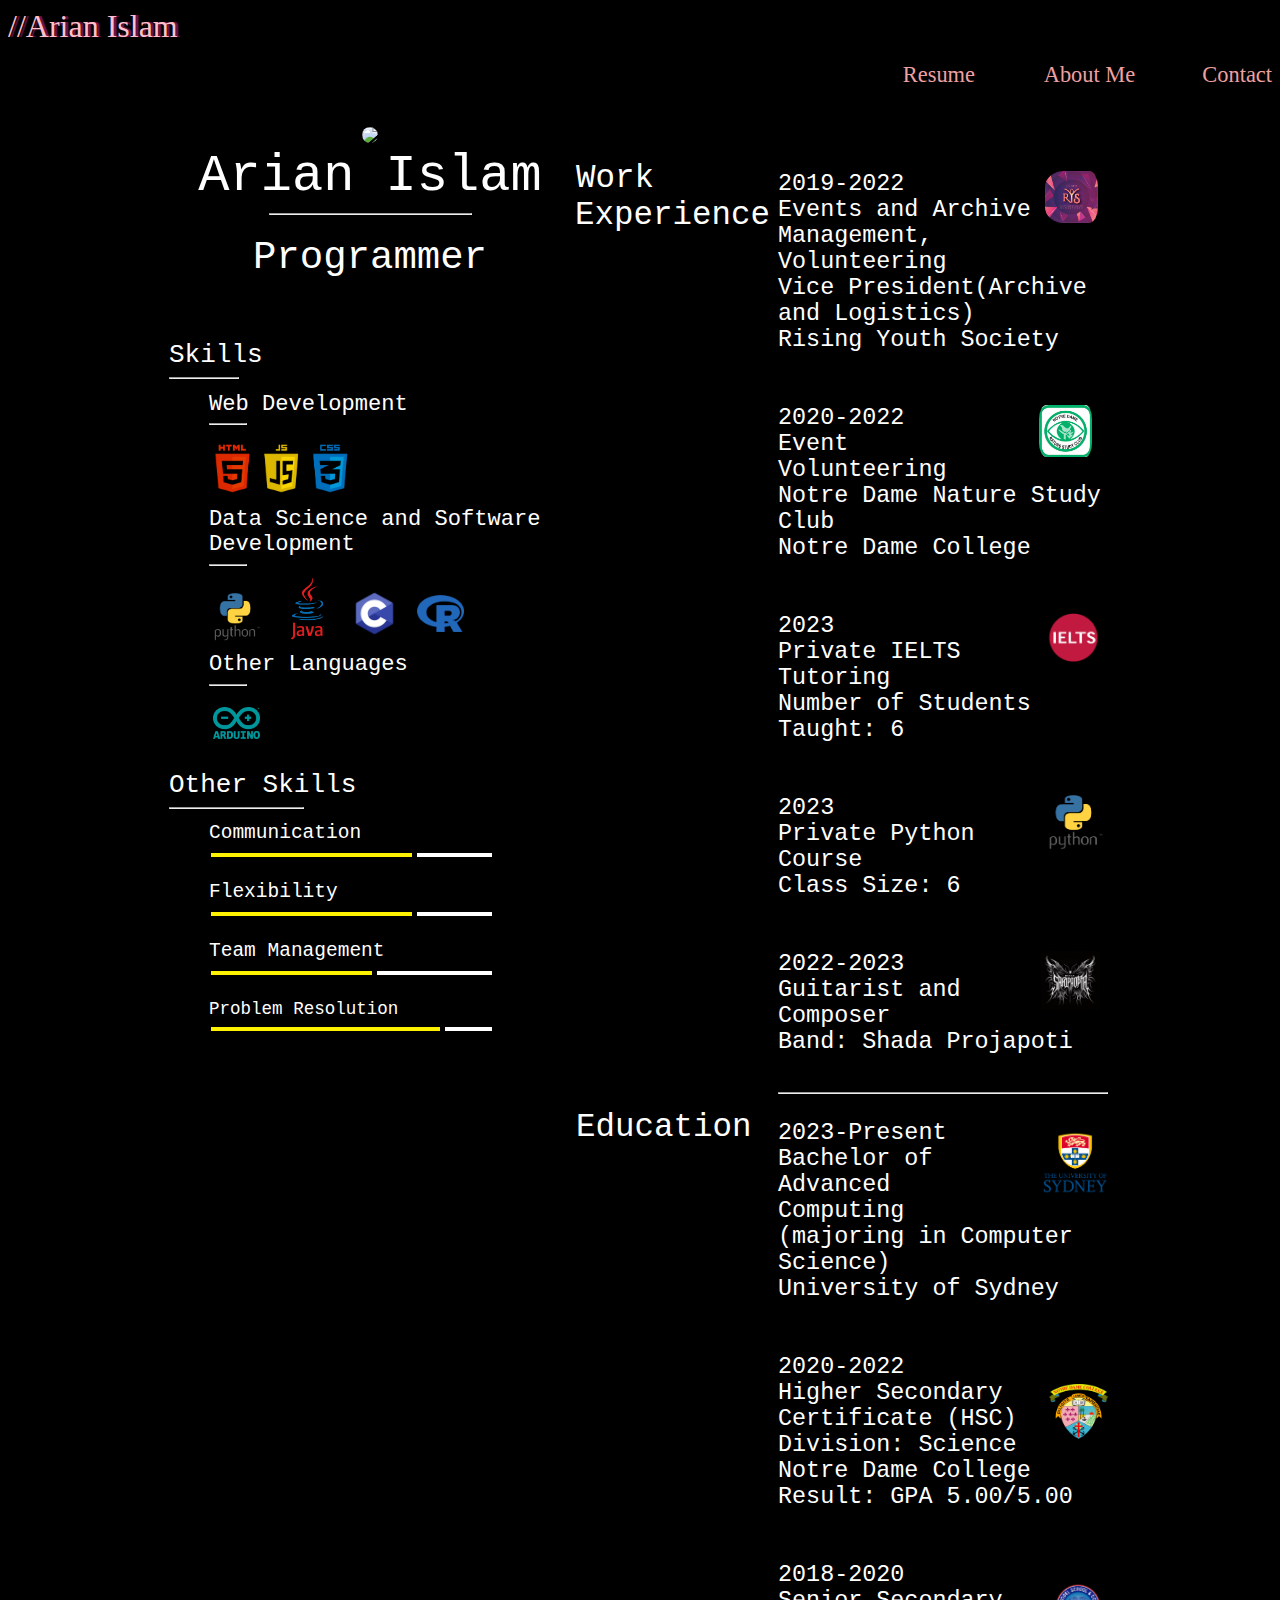
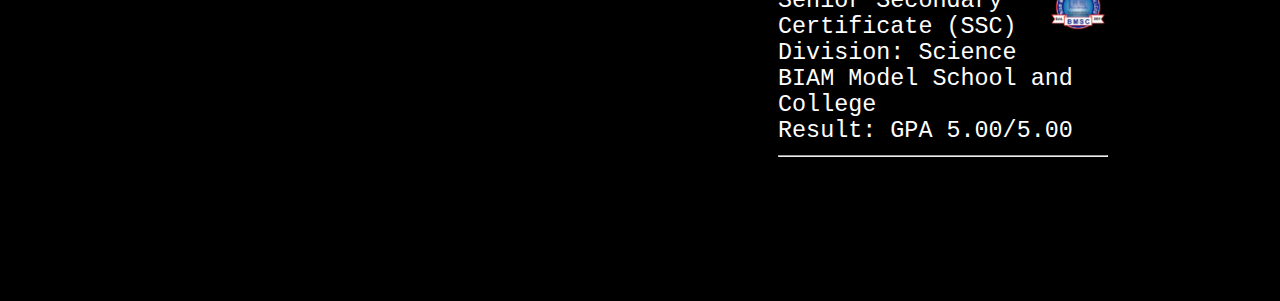
==== page1.html @ a2ce6fef "Add files via upload" ====
<!DOCTYPE html>
<html>
<head>
    <title>Document</title>
    <link rel="stylesheet" href="portfolioStyle.css">
    <meta name="viewport" content="width=device-width, initial-scale=1.0">
</head>
<body>
    <div>
        <a href="portfolio.html" id="h">
            //Arian Islam
        </a>
    </div>
    <br>
    <br>
    <br>
    <nav>
        <div align="right">
            <a href="page1.html" id="navcont">
                Resume
            </a>
            <div  id="navcont">About Me</div>
            <div  id="navcont">Contact</div>
        </div>
    </nav>
    <br>
    <br>
    <table id="tablePC" width="75%" height="100%" align="center">
        <tr>
            <td align="center" id ="tabletop" style="color: white; font-family: monospace; float: inline-start;" width="100%">
                <img src="profer.png" width="70%" id="profer" style="border-radius: 90%;">
                <br>
                <div style="font-size: 400%;">Arian Islam</div>
                <hr width="50%">
                <br>
                <div style="font-size: 300%;">Programmer</div>
                <br>
                <br>
                <br>
                <br>
                <div style="font-size: 200%;" align="left">Skills</div>
                <hr width="17%" align="left">
                <ul align="left">
                    <div style="color: white; font-size: 170%;">Web Development</div>
                    <hr width="10%" align="left">
                    <img src="web.png" width="40%" style="padding: 2%; padding-left: 0;">
                    
                    <div style="color: white; font-size: 170%;">Data Science and Software Development</div>
                    <hr width="10%" align="left">
                    <img src="pyth.png" width="15%" style="display: inline; padding-bottom: 2%;">
                    <img src="jav.png" width="20%" style="display: inline; padding-bottom: 1%;">
                    <img src="pngegg.png" width="13%" style="padding-bottom: 3%;">
                    <img src="R.png" width="13%" style="padding-bottom: 4.6%; padding-left: 3%;">
                    
                    <div style="color: white; font-size: 170%;">Other Languages</div>
                    <hr width="10%" align="left">
                    <img src="arduino.png" width="13%" style="padding: 4%; padding-left: 1%;">
                </ul>
                <div style="font-size: 200%;" align="left">Other Skills</div>
                <hr width="33%" align="left">
                <ul align="left">
                    <li style="color: white; font-size: 150%; font-family: monospace;">Communication
                        <br>
                        <img src="bar1.png">
                    </li>
                    <br>
                    <br>
                    <li style="color: white; font-size: 150%; font-family: monospace;"> Flexibility
                        <br>
                        <img src="bar1.png">
                    </li>
                    <br>
                    <br>
                    <li style="color: white; font-size: 150%; font-family: monospace;">Team Management
                        <br>
                        <img src="bar2.png">
                    </li>
                    <br>
                    <br>
                    <li style="color: white; font-size: 135%; font-family: monospace;">Problem Resolution
                        <br>
                        <img src="bar3.png">
                    </li>
                </ul>
            </td>
            <td width="60%" id="tableR">
                <table width="100%"style="padding-top: 5%;">
                    <tr>
                        <td>
                            <tr>
                                <td style="color: white; font-size: 250%; padding-bottom: 20%; font-family: monospace; display: inline;">
                                    Work Experience
                                </td>
                                <td id="resumeTable" style="padding-top: 2%;">
                                    <img src="rys.jpg" width="16%" style="float: inline-end; padding-right: 10px; border-radius: 30%;">2019-2022<br>Events and Archive Management, Volunteering<br>Vice President(Archive and Logistics)<br>Rising Youth Society<br>
                                    <br>
                                    <br>
                                    <img src="ndnsc.jpg" width="16%" style="float: inline-end; padding-left: 15px; padding-right: 16px; border-radius: 27%;">2020-2022<br>Event Volunteering<br>Notre Dame Nature Study Club<br>Notre Dame College<br>
                                    <br>
                                    <br>
                                    <img src="ielts.png" width="18%" style="float: inline-end; padding-right: 5px;">2023<br>Private IELTS Tutoring<br>Number of Students Taught: 6<br>
                                    <br>
                                    <br>
                                    <img src="pyth.png" width="19%" style="float: inline-end; padding-left: 15px; padding-right: 2px;">2023<br>Private Python Course<br>Class Size: 6<br>
                                    <br>
                                    <br>
                                    <img src="shad.webp" width="18%" style="float: inline-end; padding-left: 10px; padding-right: 8px;">2022-2023<br>Guitarist and Composer<br>Band: Shada Projapoti<br>
                                    <br>
                                    <hr>
                                </td>
                            </tr>
                            <tr>
                                <td style="color: white; font-size: 250%; padding-bottom: 20%;font-family: monospace; display: inline;">
                                    Education
                                </td>
                                <td id="resumeTable" style="padding-top: 2%;">
                                    <img src="university-of-sydney-logo-Web.png" width="20%" style="float: inline-end; padding-left: 15px;padding-top: 10px;">2023-Present<br>Bachelor of Advanced Computing<br>(majoring in Computer Science)<br>University of Sydney<br>
                                    <br>
                                    <br>
                                    <img src="ndc.png" width="18%" style="float: inline-end; padding-left: 10px; padding-top: 30px;">2020-2022<br>Higher Secondary Certificate (HSC)<br>Division: Science<br>Notre Dame College<br>Result: GPA 5.00/5.00<br>
                                    <br>
                                    <br>
                                    <img src="biam.png" width="18%" style="float: inline-end; padding-left: 15px;padding-top: 15px;">2018-2020<br>Senior Secondary Certificate (SSC)<br>Division: Science<br>BIAM Model School and College<br>Result: GPA 5.00/5.00
                                    <br>
                                    <hr>
                                </td>
                            </tr>
                        </td>
                    </tr>
                </table>
            </td>
        </tr>
    </table>
    <table id="tableMobile" width="100%" style="padding-top: 5%;">
        <tr>
            <td>
                <tr>
                    <td id="resumeTable" style="padding-top: 2%;">
                        <div style="color: white; font-size: 250%; padding-bottom: 20%; font-family: monospace; display: inline;">Work Experience</div>
                        <br>
                        <hr width="60%" align="left">
                        <br>
                        <div style="text-align: right; font-size: 70%;"> 
                            <img src="rys.jpg" width="16%" style="float: inline-start; padding-left: 10px; border-radius: 30%;">2019-2022<br>Events and Archive Management, Volunteering<br>Vice President(Archive and Logistics)<br>Rising Youth Society<br>
                            <br>
                            <br>
                            <img src="ndnsc.jpg" width="16%" style="float: inline-start; padding-right: 15px; padding-right: 16px; border-radius: 27%;">2020-2022<br>Event Volunteering<br>Notre Dame Nature Study Club<br>Notre Dame College<br>
                            <br>
                            <br>
                            <img src="ielts.png" width="18%" style="float: inline-start; padding-left: 5px;">2023<br>Private IELTS Tutoring<br>Number of Students Taught: 6<br>
                            <br>
                            <br>
                            <img src="pyth.png" width="19%" style="float: inline-start; padding-right: 15px; padding-left: 2px;">2023<br>Private Python Course<br>Class Size: 6<br>
                            <br>
                            <br>
                            <img src="shad.webp" width="18%" style="float: inline-start; padding-right: 10px; padding-left: 8px;">2022-2023<br>Guitarist and Composer<br>Band: Shada Projapoti<br>
                            <br>
                            <hr>
                        </div>
                    </td>
                </tr>
                <tr>
                    <td id="resumeTable" style="padding-top: 2%;">
                        <div style="color: white; font-size: 250%; padding-bottom: 20%; font-family: monospace; display: inline;">Education</div>
                        <br>
                        <hr width="60%" align="left">
                        <br>
                        <div style="text-align: right; font-size: 65%;">
                            <img src="university-of-sydney-logo-Web.png" width="20%" style="float: inline-start; padding-right: 15px;padding-top: 10px;">2023-Present<br>Bachelor of Advanced Computing<br>(majoring in Computer Science)<br>University of Sydney<br>
                            <br>
                            <br>
                            <img src="ndc.png" width="18%" style="float: inline-start; padding-right: 10px; padding-top: 30px;">2020-2022<br>Higher Secondary Certificate (HSC)<br>Division: Science<br>Notre Dame College<br>Result: GPA 5.00/5.00<br>
                            <br>
                            <br>
                            <img src="biam.png" width="18%" style="float: inline-start; padding-right: 15px;padding-top: 15px;">2018-2020<br>Senior Secondary Certificate (SSC)<br>Division: Science<br>BIAM Model School and College<br>Result: GPA 5.00/5.00
                            <br>
                            <hr>
                        </div>
                    </td>
                </tr>
            </td>
        </tr>
    </table>
</body>
</html>
---- portfolioStyle.css ----
body{
    background-color: black;
}

#h{
    text-decoration: none;
    float: left;
    color: pink;
    text-shadow: 3px 0px 1px rgb(113, 19, 74);
    font-family: consolas;
    font-size: xx-large;
}

#h:hover{
    color: rgb(249, 233, 53);
    cursor: pointer;
}

#navhome:hover{
    color: rgb(249, 233, 53);
    cursor: pointer;
}

#bel{
    padding-top: 400px;
    color: pink;
    text-shadow: 6px 0px 3px rgb(163, 27, 106);
    font-size: 57px;
    font-family: monospace; 
}

b{
    color: rgb(249, 233, 53);
    text-shadow: 4px 0px 0px rgb(174, 139, 0);
}

#homeimg{
    float: right; 
}

li{
    font-family: 'Courier New', Courier, monospace;
    padding-right: 75px;
    display: inline;
    color: rgb(239, 160, 160);
}

#navcont{
    font-family: consolas;
    font-size: 140%;
    text-decoration: none;
    display: inline;
    color: rgb(239, 160, 160);
    padding-left: 5%;
}

#navhome{
    font-family: monospace;
    text-decoration: none;
    display: inline-block;
    color: rgb(239, 160, 160);
}
#navcont:hover{
    color: rgb(249, 233, 53);
    text-shadow: 1px 0px 10px rgb(251, 207, 31);
    cursor: pointer;
}
ul{
    animation: mySlide;
    animation-duration: 3s;
}

li:hover{
    color: rgb(249, 233, 53);
    text-shadow: 1px 0px 10px rgb(251, 207, 31);
    cursor: pointer;
}
p{
    animation: mySlide;
    animation-duration: 2s;
}
@keyframes mySlide{
    from{opacity: 0%;}
    to{opacity: 100%;}
}


#soc1:hover{
    padding-left: 5px;
    border-left: 2px dashed rgb(232, 192, 91);

    animation: mySlide;
    animation-duration: 0.7s;
}


#resumeTable{
    color: white;
    text-align: left;
    font-size: 180%;
    font-family: monospace;
    animation: mySlide;
    animation-duration: 2s;

}

#soc2{
    display: none;
}

#profer{
    margin-bottom: 0;
}

@media all and (min-width: 500px){
    #tableMobile{
        display: none;
    }
    #altimg{
        display: none;
    }
}

@media all and (max-width: 500px){
    #tableR{
        display: none;
    }
    #tableMobile{
        display: block;
    }
    #profer{
        width: 40%;
    }
    #homeimg{
        display: none;
    }
    #bel{
        padding-top: 0;
        font-size: 230%;
        text-align: center;
        text-shadow: 3px 0px 3px rgb(163, 27, 106);
    }
    b{
        text-shadow: 3px 0px 0px rgb(163, 27, 106);
    }
    #soc1{
        display: none;
    }
    #soc2{
        padding: 7%;
        display: inline;
    }
}
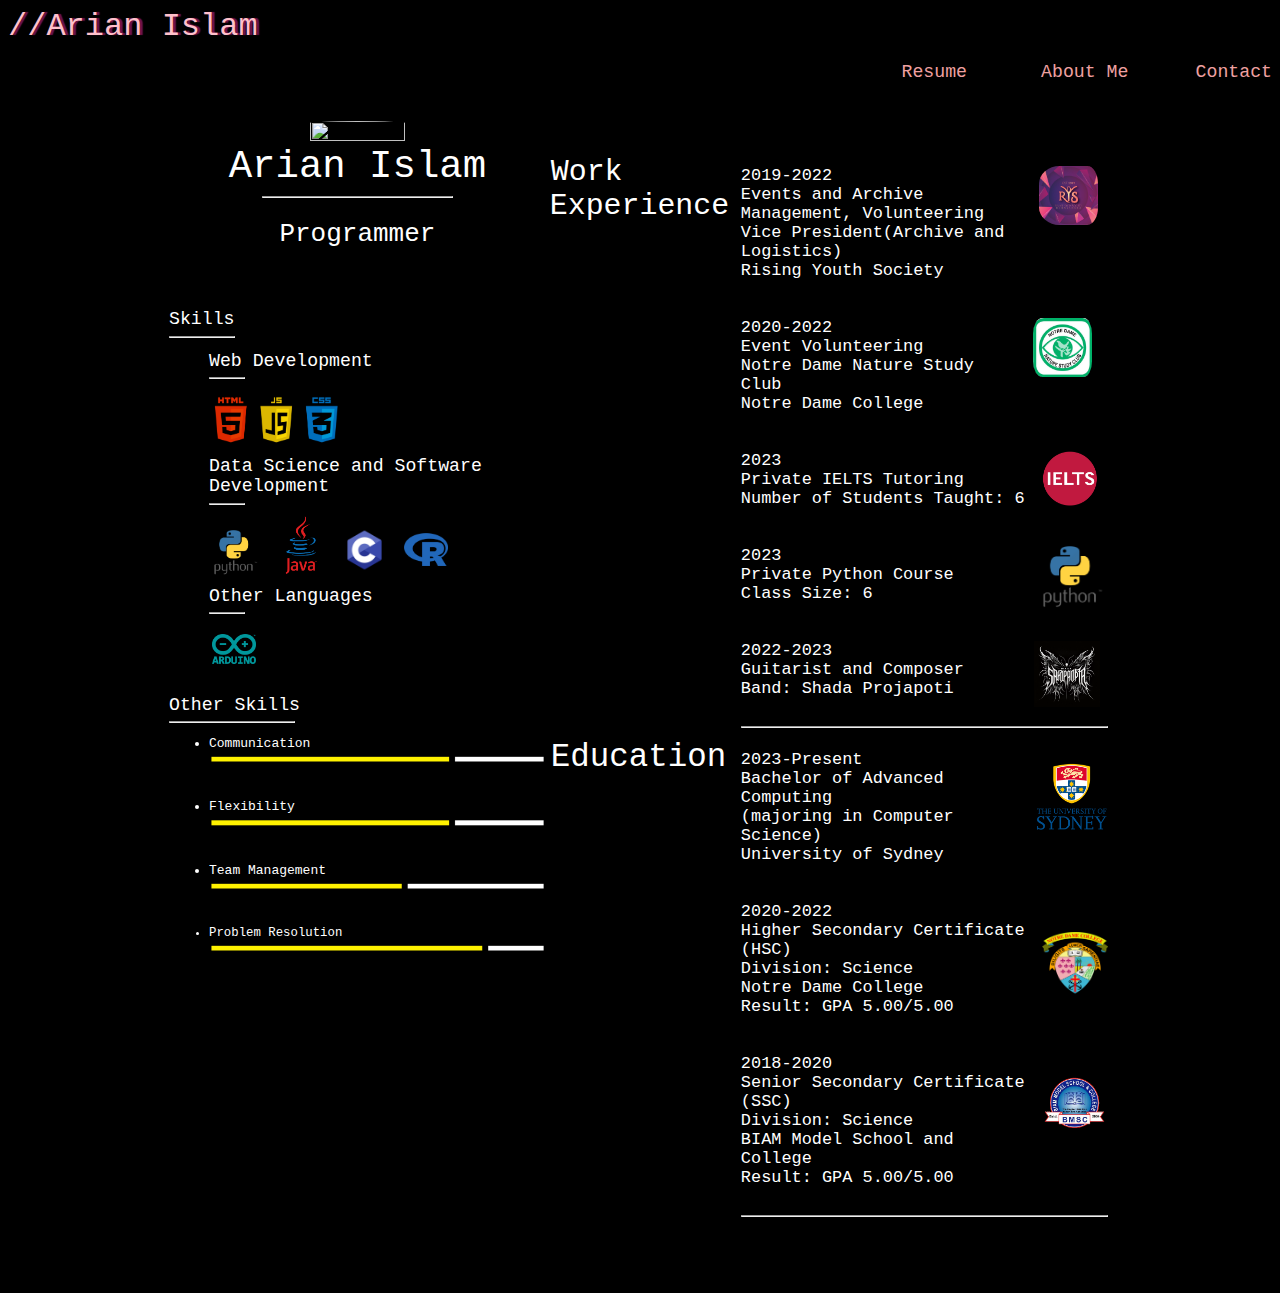
==== commit 57d84ab7: "updated for 13 inch" ====
--- a/page1.html
+++ b/page1.html
@@ -25,61 +25,61 @@
     </nav>
     <br>
     <br>
-    <table id="tablePC" width="75%" height="100%" align="center">
+    <table id="tablePC" width="75%" align="center">
         <tr>
             <td align="center" id ="tabletop" style="color: white; font-family: monospace; float: inline-start;" width="100%">
-                <img src="profer.png" width="70%" id="profer" style="border-radius: 90%;">
+                <img src="profer.png" id="profer" style="border-radius: 90%;">
                 <br>
-                <div style="font-size: 400%;">Arian Islam</div>
+                <div style="font-size: 300%;">Arian Islam</div>
                 <hr width="50%">
                 <br>
-                <div style="font-size: 300%;">Programmer</div>
+                <div style="font-size: 200%;">Programmer</div>
                 <br>
                 <br>
                 <br>
                 <br>
-                <div style="font-size: 200%;" align="left">Skills</div>
+                <div align="left" class = "tableContent1">Skills</div>
                 <hr width="17%" align="left">
                 <ul align="left">
-                    <div style="color: white; font-size: 170%;">Web Development</div>
+                    <div style="color: white;" class = "tableContent1">Web Development</div>
                     <hr width="10%" align="left">
                     <img src="web.png" width="40%" style="padding: 2%; padding-left: 0;">
                     
-                    <div style="color: white; font-size: 170%;">Data Science and Software Development</div>
+                    <div style="color: white; " class = "tableContent1">Data Science and Software Development</div>
                     <hr width="10%" align="left">
                     <img src="pyth.png" width="15%" style="display: inline; padding-bottom: 2%;">
                     <img src="jav.png" width="20%" style="display: inline; padding-bottom: 1%;">
                     <img src="pngegg.png" width="13%" style="padding-bottom: 3%;">
                     <img src="R.png" width="13%" style="padding-bottom: 4.6%; padding-left: 3%;">
                     
-                    <div style="color: white; font-size: 170%;">Other Languages</div>
+                    <div style="color: white; " class = "tableContent1">Other Languages</div>
                     <hr width="10%" align="left">
                     <img src="arduino.png" width="13%" style="padding: 4%; padding-left: 1%;">
                 </ul>
-                <div style="font-size: 200%;" align="left">Other Skills</div>
+                <div align="left" class = "tableContent1">Other Skills</div>
                 <hr width="33%" align="left">
                 <ul align="left">
-                    <li style="color: white; font-size: 150%; font-family: monospace;">Communication
+                    <li style="color: white; font-size: 100%; font-family: monospace;" >Communication
                         <br>
-                        <img src="bar1.png">
+                        <img src="bar1.png" class = "bars">
                     </li>
                     <br>
                     <br>
-                    <li style="color: white; font-size: 150%; font-family: monospace;"> Flexibility
+                    <li style="color: white; font-size: 100%; font-family: monospace;"> Flexibility
                         <br>
-                        <img src="bar1.png">
+                        <img src="bar1.png" class = "bars">
                     </li>
                     <br>
                     <br>
-                    <li style="color: white; font-size: 150%; font-family: monospace;">Team Management
+                    <li style="color: white; font-size: 100%; font-family: monospace;">Team Management
                         <br>
-                        <img src="bar2.png">
+                        <img src="bar2.png" class = "bars">
                     </li>
                     <br>
                     <br>
-                    <li style="color: white; font-size: 135%; font-family: monospace;">Problem Resolution
+                    <li style="color: white; font-size: 95%; font-family: monospace;" >Problem Resolution
                         <br>
-                        <img src="bar3.png">
+                        <img src="bar3.png" class = "bars">
                     </li>
                 </ul>
             </td>
@@ -88,7 +88,7 @@
                     <tr>
                         <td>
                             <tr>
-                                <td style="color: white; font-size: 250%; padding-bottom: 20%; font-family: monospace; display: inline;">
+                                <td style="color: white; font-size: 230%; padding-bottom: 20%; font-family: monospace; display: inline;">
                                     Work Experience
                                 </td>
                                 <td id="resumeTable" style="padding-top: 2%;">
@@ -120,7 +120,7 @@
                                     <img src="ndc.png" width="18%" style="float: inline-end; padding-left: 10px; padding-top: 30px;">2020-2022<br>Higher Secondary Certificate (HSC)<br>Division: Science<br>Notre Dame College<br>Result: GPA 5.00/5.00<br>
                                     <br>
                                     <br>
-                                    <img src="biam.png" width="18%" style="float: inline-end; padding-left: 15px;padding-top: 15px;">2018-2020<br>Senior Secondary Certificate (SSC)<br>Division: Science<br>BIAM Model School and College<br>Result: GPA 5.00/5.00
+                                    <img src="biam.png" width="18%" style="float: inline-end; padding-left: 15px;padding-top: 15px;">2018-2020<br>Senior Secondary Certificate (SSC)<br>Division: Science<br>BIAM Model School and College<br>Result: GPA 5.00/5.00<br>
                                     <br>
                                     <hr>
                                 </td>
@@ -153,7 +153,9 @@
                             <img src="pyth.png" width="19%" style="float: inline-start; padding-right: 15px; padding-left: 2px;">2023<br>Private Python Course<br>Class Size: 6<br>
                             <br>
                             <br>
-                            <img src="shad.webp" width="18%" style="float: inline-start; padding-right: 10px; padding-left: 8px;">2022-2023<br>Guitarist and Composer<br>Band: Shada Projapoti<br>
+                            <br>
+                            <img src="shad.webp" width="18%" style="float: inline-start; padding-right: 10px; padding-left: 8px; margin-top: 0;">2022-2023<br>Guitarist and Composer<br>Band: Shada Projapoti<br>
+                            <br>
                             <br>
                             <hr>
                         </div>
@@ -166,13 +168,15 @@
                         <hr width="60%" align="left">
                         <br>
                         <div style="text-align: right; font-size: 65%;">
-                            <img src="university-of-sydney-logo-Web.png" width="20%" style="float: inline-start; padding-right: 15px;padding-top: 10px;">2023-Present<br>Bachelor of Advanced Computing<br>(majoring in Computer Science)<br>University of Sydney<br>
+                            <img src="university-of-sydney-logo-Web.png" width="20%" style="float: inline-start;">2023-Present<br>Bachelor of Advanced Computing<br>(majoring in Computer Science)<br>University of Sydney<br>
                             <br>
                             <br>
-                            <img src="ndc.png" width="18%" style="float: inline-start; padding-right: 10px; padding-top: 30px;">2020-2022<br>Higher Secondary Certificate (HSC)<br>Division: Science<br>Notre Dame College<br>Result: GPA 5.00/5.00<br>
                             <br>
                             <br>
-                            <img src="biam.png" width="18%" style="float: inline-start; padding-right: 15px;padding-top: 15px;">2018-2020<br>Senior Secondary Certificate (SSC)<br>Division: Science<br>BIAM Model School and College<br>Result: GPA 5.00/5.00
+                            <img src="ndc.png" width="18%" style="float: inline-start;">2020-2022<br>Higher Secondary Certificate (HSC)<br>Division: Science<br>Notre Dame College<br>Result: GPA 5.00/5.00<br>
+                            <br>
+                            <br>
+                            <img src="biam.png" width="18%" style="float: inline-start;">2018-2020<br>Senior Secondary Certificate (SSC)<br>Division: Science<br>BIAM Model School and College<br>Result: GPA 5.00/5.00<br>
                             <br>
                             <hr>
                         </div>
--- a/portfolioStyle.css
+++ b/portfolioStyle.css
@@ -7,7 +7,7 @@
     float: left;
     color: pink;
     text-shadow: 3px 0px 1px rgb(113, 19, 74);
-    font-family: consolas;
+    font-family: monospace, -apple-system;
     font-size: xx-large;
 }
 
@@ -22,11 +22,11 @@
 }
 
 #bel{
-    padding-top: 400px;
+    padding-top: 20%;
     color: pink;
     text-shadow: 6px 0px 3px rgb(163, 27, 106);
-    font-size: 57px;
-    font-family: monospace; 
+    font-size: 250%;
+    font-family: monospace, -apple-system; 
 }
 
 b{
@@ -35,18 +35,13 @@
 }
 
 #homeimg{
-    float: right; 
-}
-
-li{
-    font-family: 'Courier New', Courier, monospace;
-    padding-right: 75px;
-    display: inline;
-    color: rgb(239, 160, 160);
+    height: 38%;
+    width: 38%;
+    float: right;
 }
 
 #navcont{
-    font-family: consolas;
+    font-family: monospace;
     font-size: 140%;
     text-decoration: none;
     display: inline;
@@ -97,11 +92,15 @@
 #resumeTable{
     color: white;
     text-align: left;
-    font-size: 180%;
+    font-size: 130%;
     font-family: monospace;
     animation: mySlide;
     animation-duration: 2s;
 
+}
+
+.bars{
+    width: 100%;
 }
 
 #soc2{
@@ -109,6 +108,8 @@
 }
 
 #profer{
+    height: 50%;
+    width: 50%;
     margin-bottom: 0;
 }
 
@@ -119,6 +120,10 @@
     #altimg{
         display: none;
     }
+}
+
+.tableContent1{
+    font-size: 140%;
 }
 
 @media all and (max-width: 500px){
@@ -136,7 +141,7 @@
     }
     #bel{
         padding-top: 0;
-        font-size: 230%;
+        font-size: 180%;
         text-align: center;
         text-shadow: 3px 0px 3px rgb(163, 27, 106);
     }
@@ -150,4 +155,4 @@
         padding: 7%;
         display: inline;
     }
-}+}
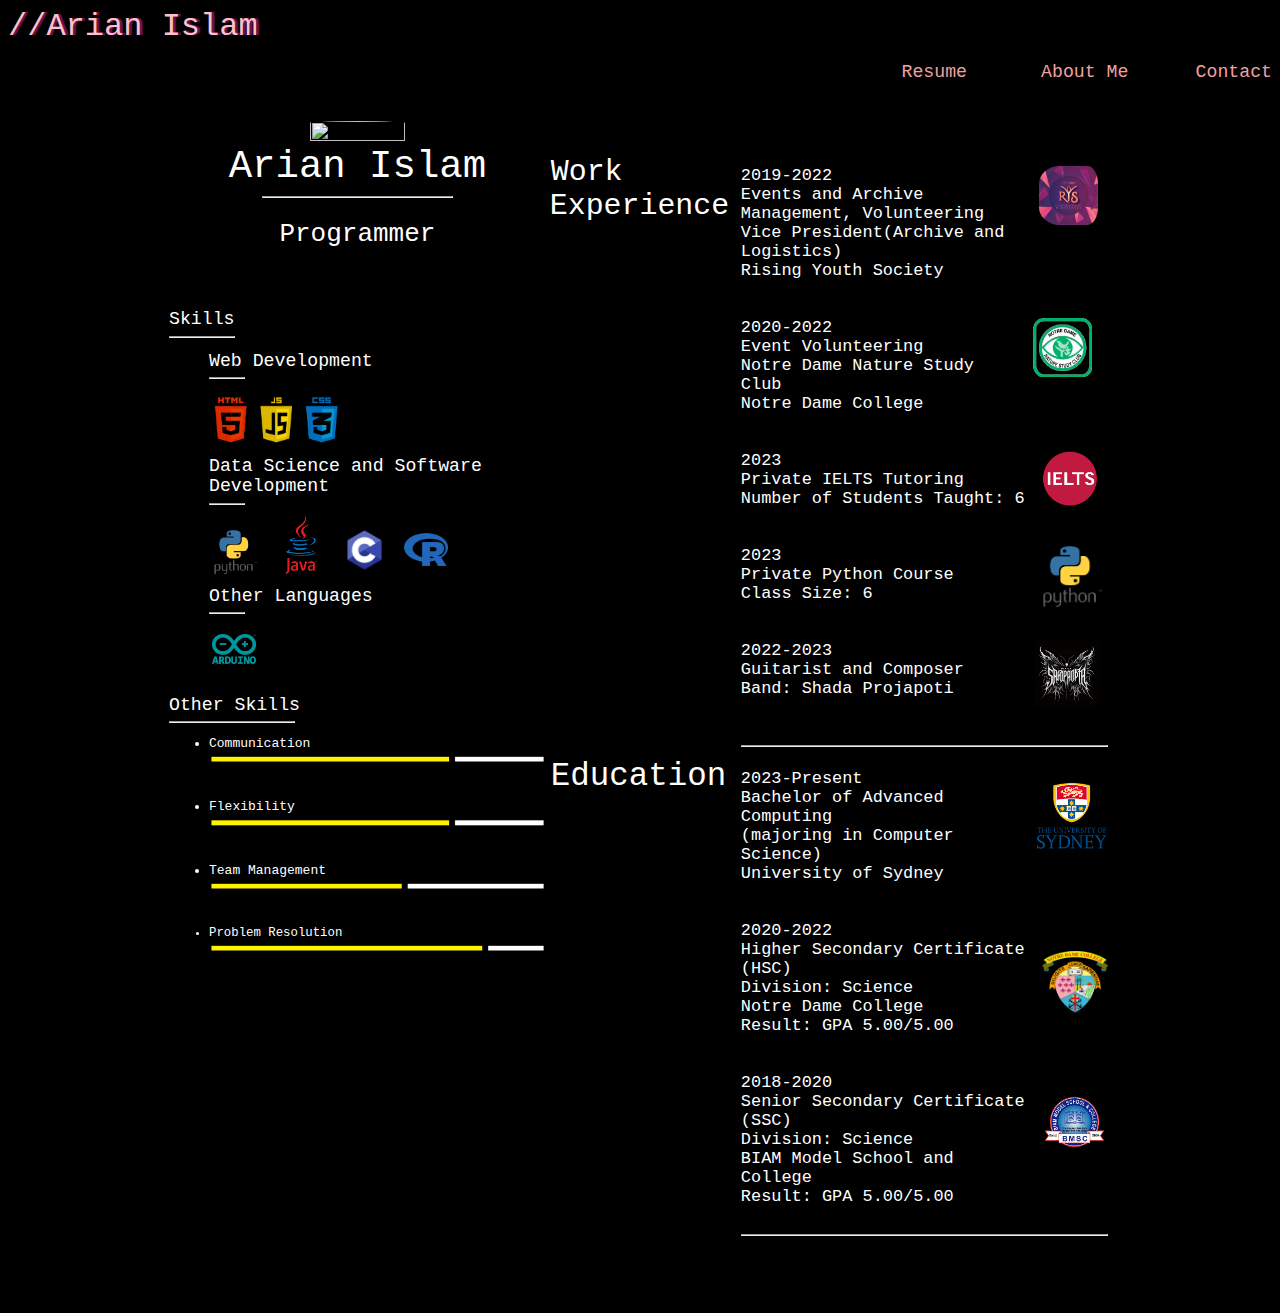
==== commit 8040befd: "scale" ====
--- a/page1.html
+++ b/page1.html
@@ -95,7 +95,7 @@
                                     <img src="rys.jpg" width="16%" style="float: inline-end; padding-right: 10px; border-radius: 30%;">2019-2022<br>Events and Archive Management, Volunteering<br>Vice President(Archive and Logistics)<br>Rising Youth Society<br>
                                     <br>
                                     <br>
-                                    <img src="ndnsc.jpg" width="16%" style="float: inline-end; padding-left: 15px; padding-right: 16px; border-radius: 27%;">2020-2022<br>Event Volunteering<br>Notre Dame Nature Study Club<br>Notre Dame College<br>
+                                    <img src="ndnsc.png" width="16%" style="float: inline-end; padding-left: 15px; padding-right: 16px;">2020-2022<br>Event Volunteering<br>Notre Dame Nature Study Club<br>Notre Dame College<br>
                                     <br>
                                     <br>
                                     <img src="ielts.png" width="18%" style="float: inline-end; padding-right: 5px;">2023<br>Private IELTS Tutoring<br>Number of Students Taught: 6<br>
@@ -105,6 +105,7 @@
                                     <br>
                                     <br>
                                     <img src="shad.webp" width="18%" style="float: inline-end; padding-left: 10px; padding-right: 8px;">2022-2023<br>Guitarist and Composer<br>Band: Shada Projapoti<br>
+                                    <br>
                                     <br>
                                     <hr>
                                 </td>
@@ -140,21 +141,28 @@
                         <br>
                         <hr width="60%" align="left">
                         <br>
-                        <div style="text-align: right; font-size: 70%;"> 
+                        <div style="text-align: right; font-size: 90%;"> 
                             <img src="rys.jpg" width="16%" style="float: inline-start; padding-left: 10px; border-radius: 30%;">2019-2022<br>Events and Archive Management, Volunteering<br>Vice President(Archive and Logistics)<br>Rising Youth Society<br>
                             <br>
                             <br>
-                            <img src="ndnsc.jpg" width="16%" style="float: inline-start; padding-right: 15px; padding-right: 16px; border-radius: 27%;">2020-2022<br>Event Volunteering<br>Notre Dame Nature Study Club<br>Notre Dame College<br>
-                            <br>
-                            <br>
-                            <img src="ielts.png" width="18%" style="float: inline-start; padding-left: 5px;">2023<br>Private IELTS Tutoring<br>Number of Students Taught: 6<br>
+                            <br>
+                            <br>
+                            <img src="ndnsc.png" width="16%" style="float: inline-start; padding-right: 15px; padding-right: 16px;">2020-2022<br>Event Volunteering<br>Notre Dame Nature Study Club<br>Notre Dame College<br>
+                            <br>
+                            <br>
+                            <br>
+                            <br>
+                            <img src="ielts.png" width="18%" style="float: inline-start;">2023<br>Private IELTS Tutoring<br>Number of Students Taught: 6<br>
+                            <br>
+                            <br>
                             <br>
                             <br>
                             <img src="pyth.png" width="19%" style="float: inline-start; padding-right: 15px; padding-left: 2px;">2023<br>Private Python Course<br>Class Size: 6<br>
                             <br>
                             <br>
                             <br>
-                            <img src="shad.webp" width="18%" style="float: inline-start; padding-right: 10px; padding-left: 8px; margin-top: 0;">2022-2023<br>Guitarist and Composer<br>Band: Shada Projapoti<br>
+                            <br>
+                            <img src="shad.webp" width="18%" style="float: inline-start; padding-right: 10px; padding-left: 5px; margin-top: 0;">2022-2023<br>Guitarist and Composer<br>Band: Shada Projapoti<br>
                             <br>
                             <br>
                             <hr>
@@ -167,13 +175,17 @@
                         <br>
                         <hr width="60%" align="left">
                         <br>
-                        <div style="text-align: right; font-size: 65%;">
+                        <div style="text-align: right; font-size: 85%;">
                             <img src="university-of-sydney-logo-Web.png" width="20%" style="float: inline-start;">2023-Present<br>Bachelor of Advanced Computing<br>(majoring in Computer Science)<br>University of Sydney<br>
                             <br>
                             <br>
                             <br>
                             <br>
+                            <br>
+                            <br>
                             <img src="ndc.png" width="18%" style="float: inline-start;">2020-2022<br>Higher Secondary Certificate (HSC)<br>Division: Science<br>Notre Dame College<br>Result: GPA 5.00/5.00<br>
+                            <br>
+                            <br>
                             <br>
                             <br>
                             <img src="biam.png" width="18%" style="float: inline-start;">2018-2020<br>Senior Secondary Certificate (SSC)<br>Division: Science<br>BIAM Model School and College<br>Result: GPA 5.00/5.00<br>
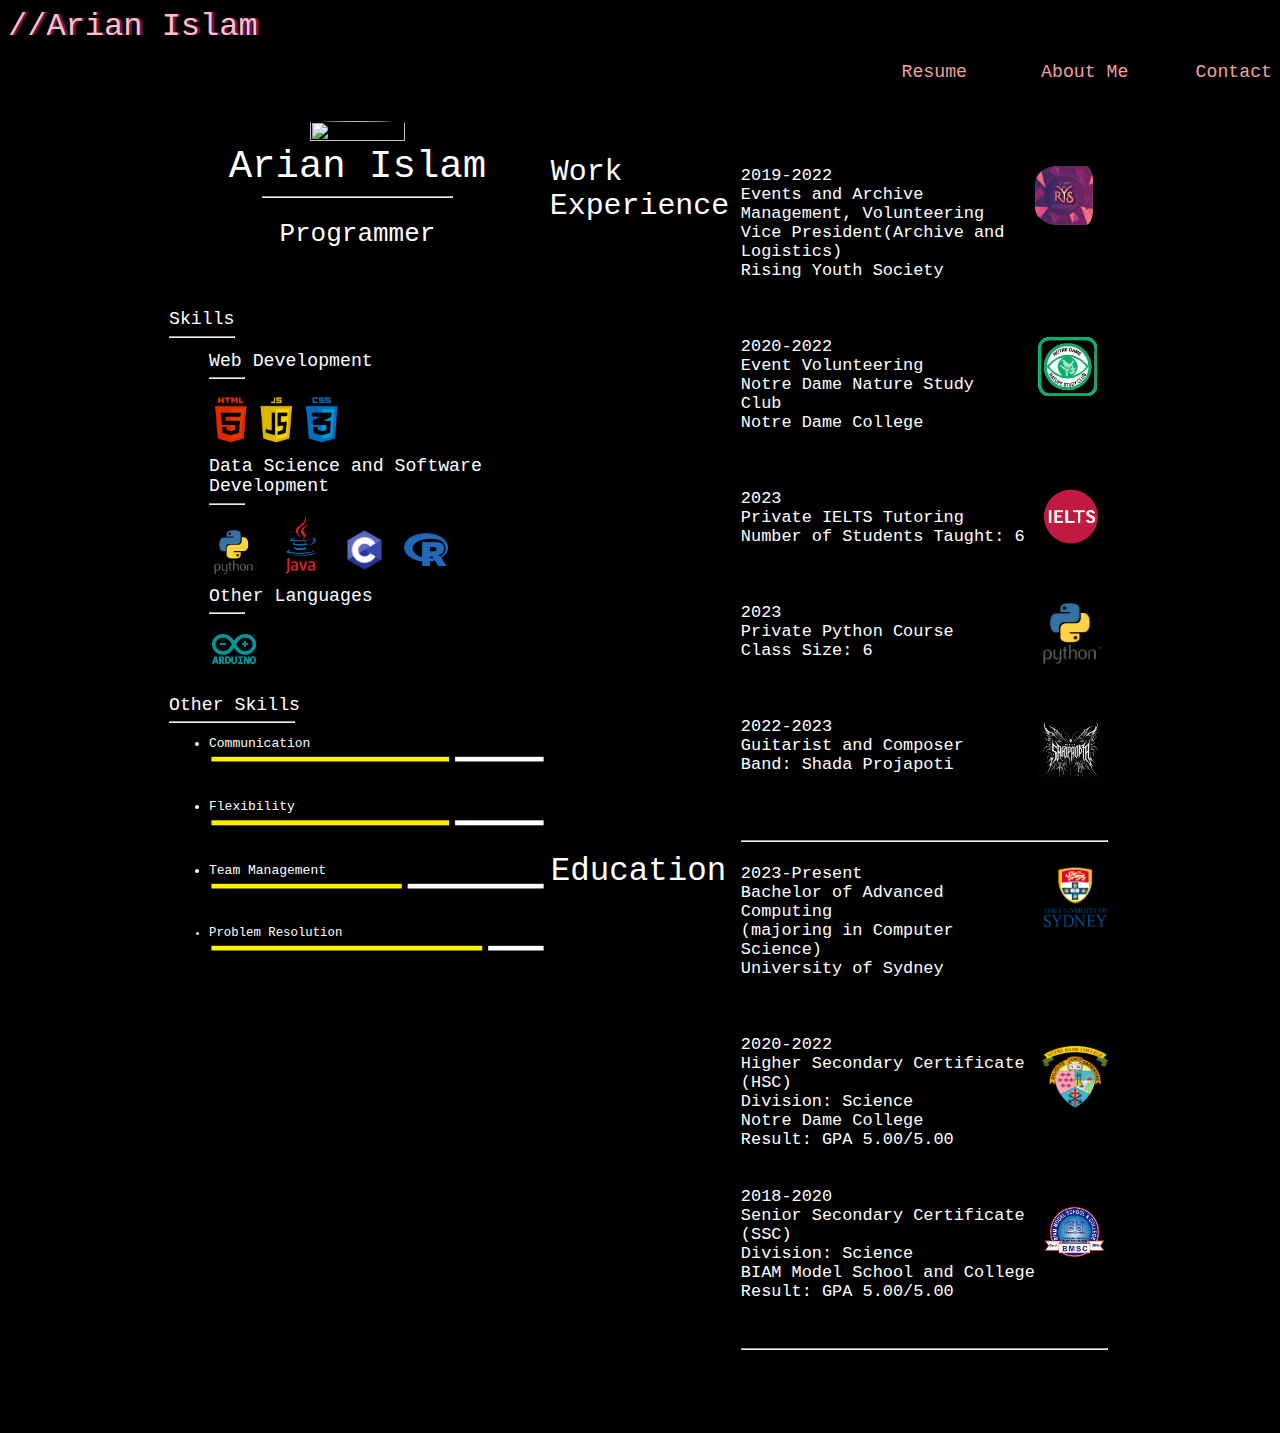
==== commit 61dc1cea: "updated page1" ====
--- a/page1.html
+++ b/page1.html
@@ -92,19 +92,24 @@
                                     Work Experience
                                 </td>
                                 <td id="resumeTable" style="padding-top: 2%;">
-                                    <img src="rys.jpg" width="16%" style="float: inline-end; padding-right: 10px; border-radius: 30%;">2019-2022<br>Events and Archive Management, Volunteering<br>Vice President(Archive and Logistics)<br>Rising Youth Society<br>
-                                    <br>
-                                    <br>
-                                    <img src="ndnsc.png" width="16%" style="float: inline-end; padding-left: 15px; padding-right: 16px;">2020-2022<br>Event Volunteering<br>Notre Dame Nature Study Club<br>Notre Dame College<br>
-                                    <br>
-                                    <br>
-                                    <img src="ielts.png" width="18%" style="float: inline-end; padding-right: 5px;">2023<br>Private IELTS Tutoring<br>Number of Students Taught: 6<br>
+                                    <img src="rys.jpg" width="16%" style="float: inline-end; padding-right: 4%; border-radius: 30%;">2019-2022<br>Events and Archive Management, Volunteering<br>Vice President(Archive and Logistics)<br>Rising Youth Society<br>
+                                    <br>
+                                    <br>
+                                    <br>
+                                    <img src="ndnsc.png" width="16%" style="float: inline-end; padding-left: 5%; padding-right: 3%;">2020-2022<br>Event Volunteering<br>Notre Dame Nature Study Club<br>Notre Dame College<br>
+                                    <br>
+                                    <br>
+                                    <br>
+                                    <img src="ielts.png" width="18%" style="float: inline-end; padding-right: 1%;">2023<br>Private IELTS Tutoring<br>Number of Students Taught: 6<br>
+                                    <br>
                                     <br>
                                     <br>
                                     <img src="pyth.png" width="19%" style="float: inline-end; padding-left: 15px; padding-right: 2px;">2023<br>Private Python Course<br>Class Size: 6<br>
                                     <br>
                                     <br>
-                                    <img src="shad.webp" width="18%" style="float: inline-end; padding-left: 10px; padding-right: 8px;">2022-2023<br>Guitarist and Composer<br>Band: Shada Projapoti<br>
+                                    <br>
+                                    <img src="shad.webp" width="18%" style="float: inline-end; padding-left: 3%; padding-right: 1%;">2022-2023<br>Guitarist and Composer<br>Band: Shada Projapoti<br>
+                                    <br>
                                     <br>
                                     <br>
                                     <hr>
@@ -115,13 +120,15 @@
                                     Education
                                 </td>
                                 <td id="resumeTable" style="padding-top: 2%;">
-                                    <img src="university-of-sydney-logo-Web.png" width="20%" style="float: inline-end; padding-left: 15px;padding-top: 10px;">2023-Present<br>Bachelor of Advanced Computing<br>(majoring in Computer Science)<br>University of Sydney<br>
-                                    <br>
-                                    <br>
-                                    <img src="ndc.png" width="18%" style="float: inline-end; padding-left: 10px; padding-top: 30px;">2020-2022<br>Higher Secondary Certificate (HSC)<br>Division: Science<br>Notre Dame College<br>Result: GPA 5.00/5.00<br>
-                                    <br>
-                                    <br>
-                                    <img src="biam.png" width="18%" style="float: inline-end; padding-left: 15px;padding-top: 15px;">2018-2020<br>Senior Secondary Certificate (SSC)<br>Division: Science<br>BIAM Model School and College<br>Result: GPA 5.00/5.00<br>
+                                    <img src="university-of-sydney-logo-Web.png" width="18%" style="float: right;">2023-Present<br>Bachelor of Advanced Computing<br>(majoring in Computer Science)<br>University of Sydney<br>
+                                    <br>
+                                    <br>
+                                    <br>
+                                    <img src="ndc.png" width="18%" style="float: right; padding-left: 3%;padding-top: 3%;">2020-2022<br>Higher Secondary Certificate (HSC)<br>Division: Science<br>Notre Dame College<br>Result: GPA 5.00/5.00<br>
+                                    <br>
+                                    <br>
+                                    <img src="biam.png" width="18%" style="float: right; padding-top: 3%;">2018-2020<br>Senior Secondary Certificate (SSC)<br>Division: Science<br>BIAM Model School and College<br>Result: GPA 5.00/5.00<br>
+                                    <br>
                                     <br>
                                     <hr>
                                 </td>
@@ -198,4 +205,4 @@
         </tr>
     </table>
 </body>
-</html>+</html>
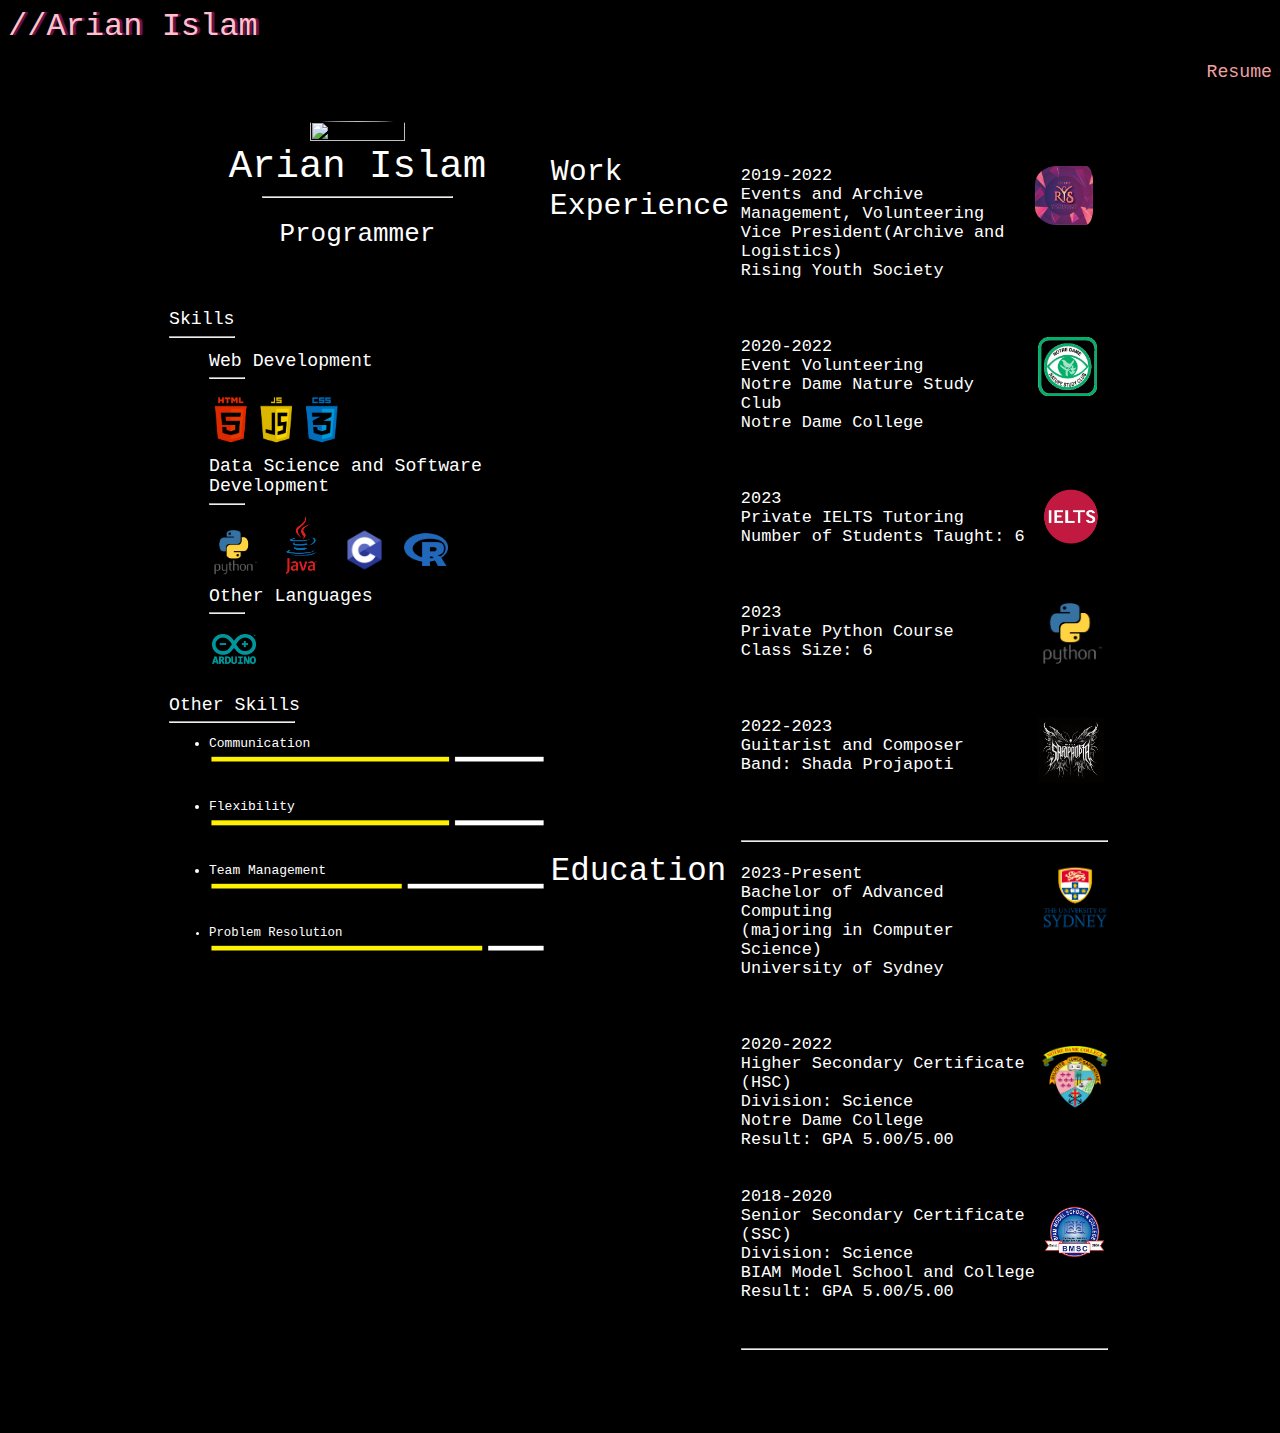
==== commit 1977cab9: "Minor changes to header" ====
--- a/page1.html
+++ b/page1.html
@@ -7,7 +7,7 @@
 </head>
 <body>
     <div>
-        <a href="portfolio.html" id="h">
+        <a href="index.html" id="h">
             //Arian Islam
         </a>
     </div>
@@ -19,8 +19,6 @@
             <a href="page1.html" id="navcont">
                 Resume
             </a>
-            <div  id="navcont">About Me</div>
-            <div  id="navcont">Contact</div>
         </div>
     </nav>
     <br>
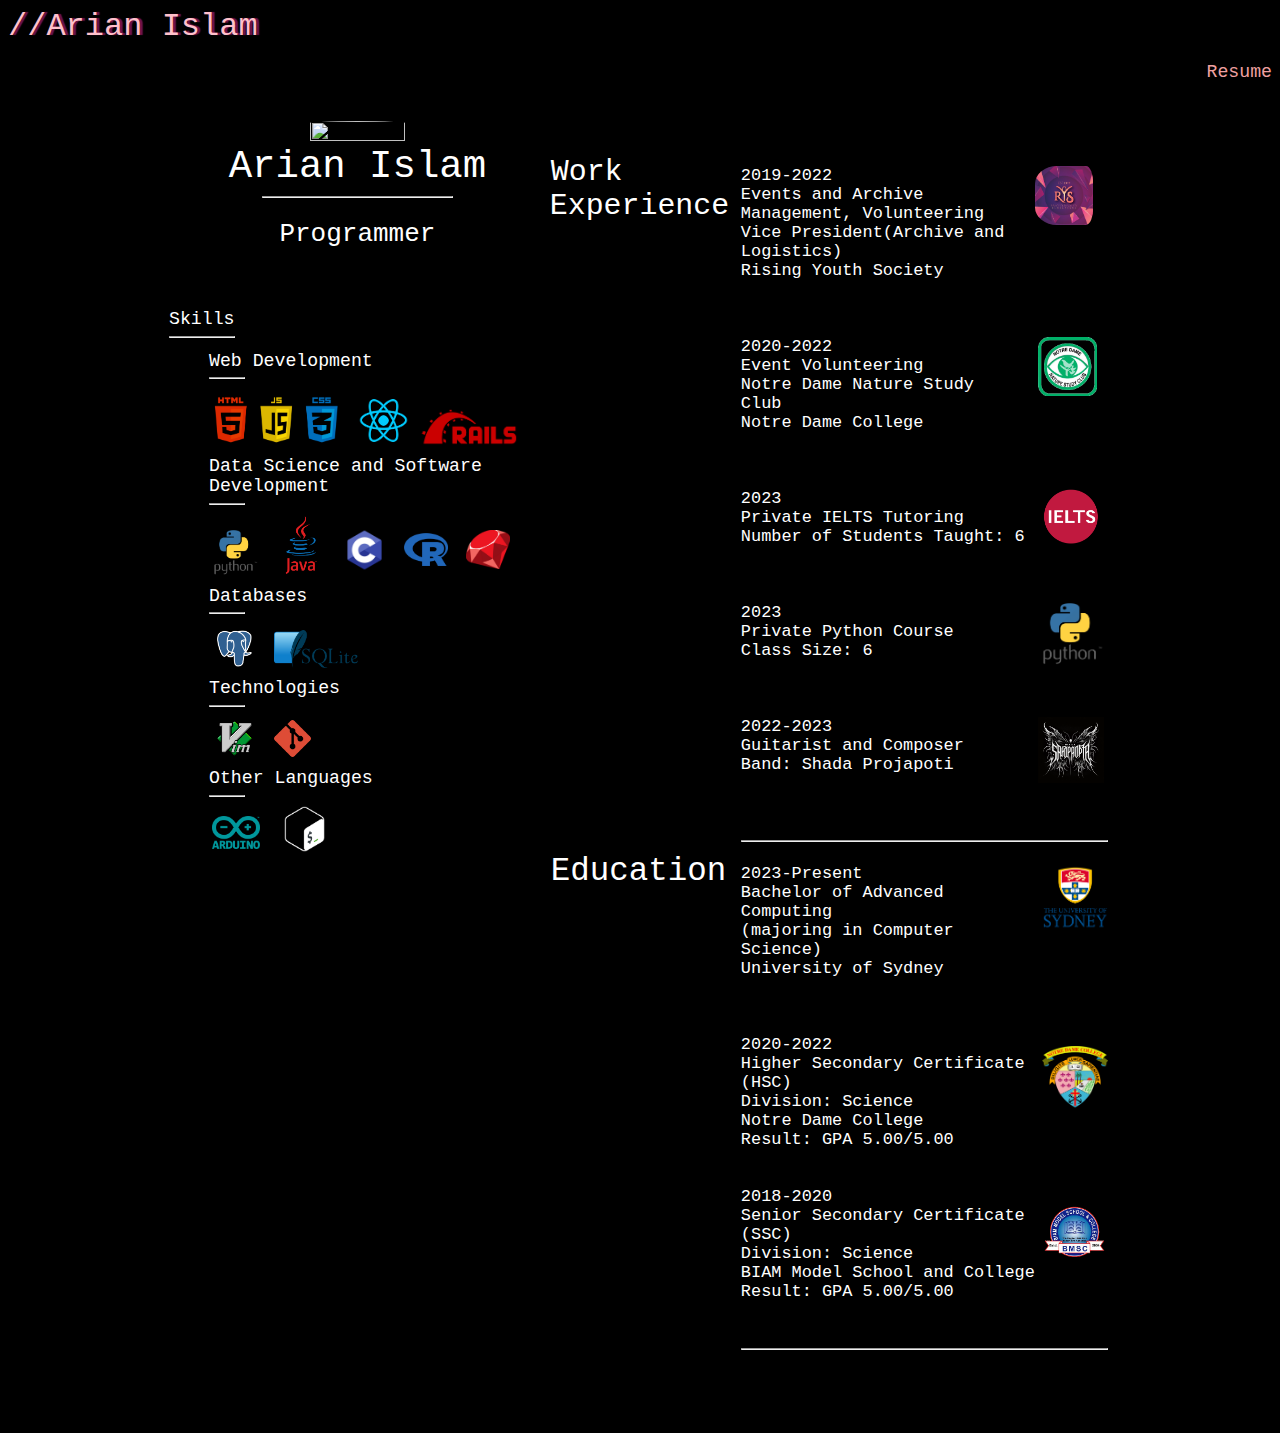
==== commit 72c4efb7: "Redesign" ====
--- a/page1.html
+++ b/page1.html
@@ -42,45 +42,33 @@
                     <div style="color: white;" class = "tableContent1">Web Development</div>
                     <hr width="10%" align="left">
                     <img src="web.png" width="40%" style="padding: 2%; padding-left: 0;">
-                    
+                    <img src="react.png" width="15%" style="padding-left: 0; padding-bottom: 2%">
+                    <img src="rails.png" width="30%" style="padding-left: 0; padding-bottom: 2%">
+
                     <div style="color: white; " class = "tableContent1">Data Science and Software Development</div>
                     <hr width="10%" align="left">
                     <img src="pyth.png" width="15%" style="display: inline; padding-bottom: 2%;">
                     <img src="jav.png" width="20%" style="display: inline; padding-bottom: 1%;">
                     <img src="pngegg.png" width="13%" style="padding-bottom: 3%;">
                     <img src="R.png" width="13%" style="padding-bottom: 4.6%; padding-left: 3%;">
+                    <img src="ruby.png" width="13%" style="padding-bottom: 4%; padding-left: 3%;">
                     
+                    <div style="color: white; " class = "tableContent1">Databases</div>
+                    <hr width="10%" align="left">
+                    <img src="pg.png" width="11%" style="padding: 2%;">
+                    <img src="sqlite.png" width="25%" style="padding: 2%;">
+
+                    <div style="color: white; " class = "tableContent1">Technologies</div>
+                    <hr width="10%" align="left">
+                    <img src="vim.png" width="11%" style="padding: 2%;">
+                    <img src="git.png" width="11%" style="padding: 2%;">
+
                     <div style="color: white; " class = "tableContent1">Other Languages</div>
                     <hr width="10%" align="left">
-                    <img src="arduino.png" width="13%" style="padding: 4%; padding-left: 1%;">
-                </ul>
-                <div align="left" class = "tableContent1">Other Skills</div>
-                <hr width="33%" align="left">
-                <ul align="left">
-                    <li style="color: white; font-size: 100%; font-family: monospace;" >Communication
-                        <br>
-                        <img src="bar1.png" class = "bars">
-                    </li>
-                    <br>
-                    <br>
-                    <li style="color: white; font-size: 100%; font-family: monospace;"> Flexibility
-                        <br>
-                        <img src="bar1.png" class = "bars">
-                    </li>
-                    <br>
-                    <br>
-                    <li style="color: white; font-size: 100%; font-family: monospace;">Team Management
-                        <br>
-                        <img src="bar2.png" class = "bars">
-                    </li>
-                    <br>
-                    <br>
-                    <li style="color: white; font-size: 95%; font-family: monospace;" >Problem Resolution
-                        <br>
-                        <img src="bar3.png" class = "bars">
-                    </li>
-                </ul>
-            </td>
+                    <img src="arduino.png" width="14%" style="padding: 4%; padding-left: 1%;">
+                    <img src="shell.png" width="12%" style="padding-bottom: 3%; padding-left: 1%;">
+
+
             <td width="60%" id="tableR">
                 <table width="100%"style="padding-top: 5%;">
                     <tr>
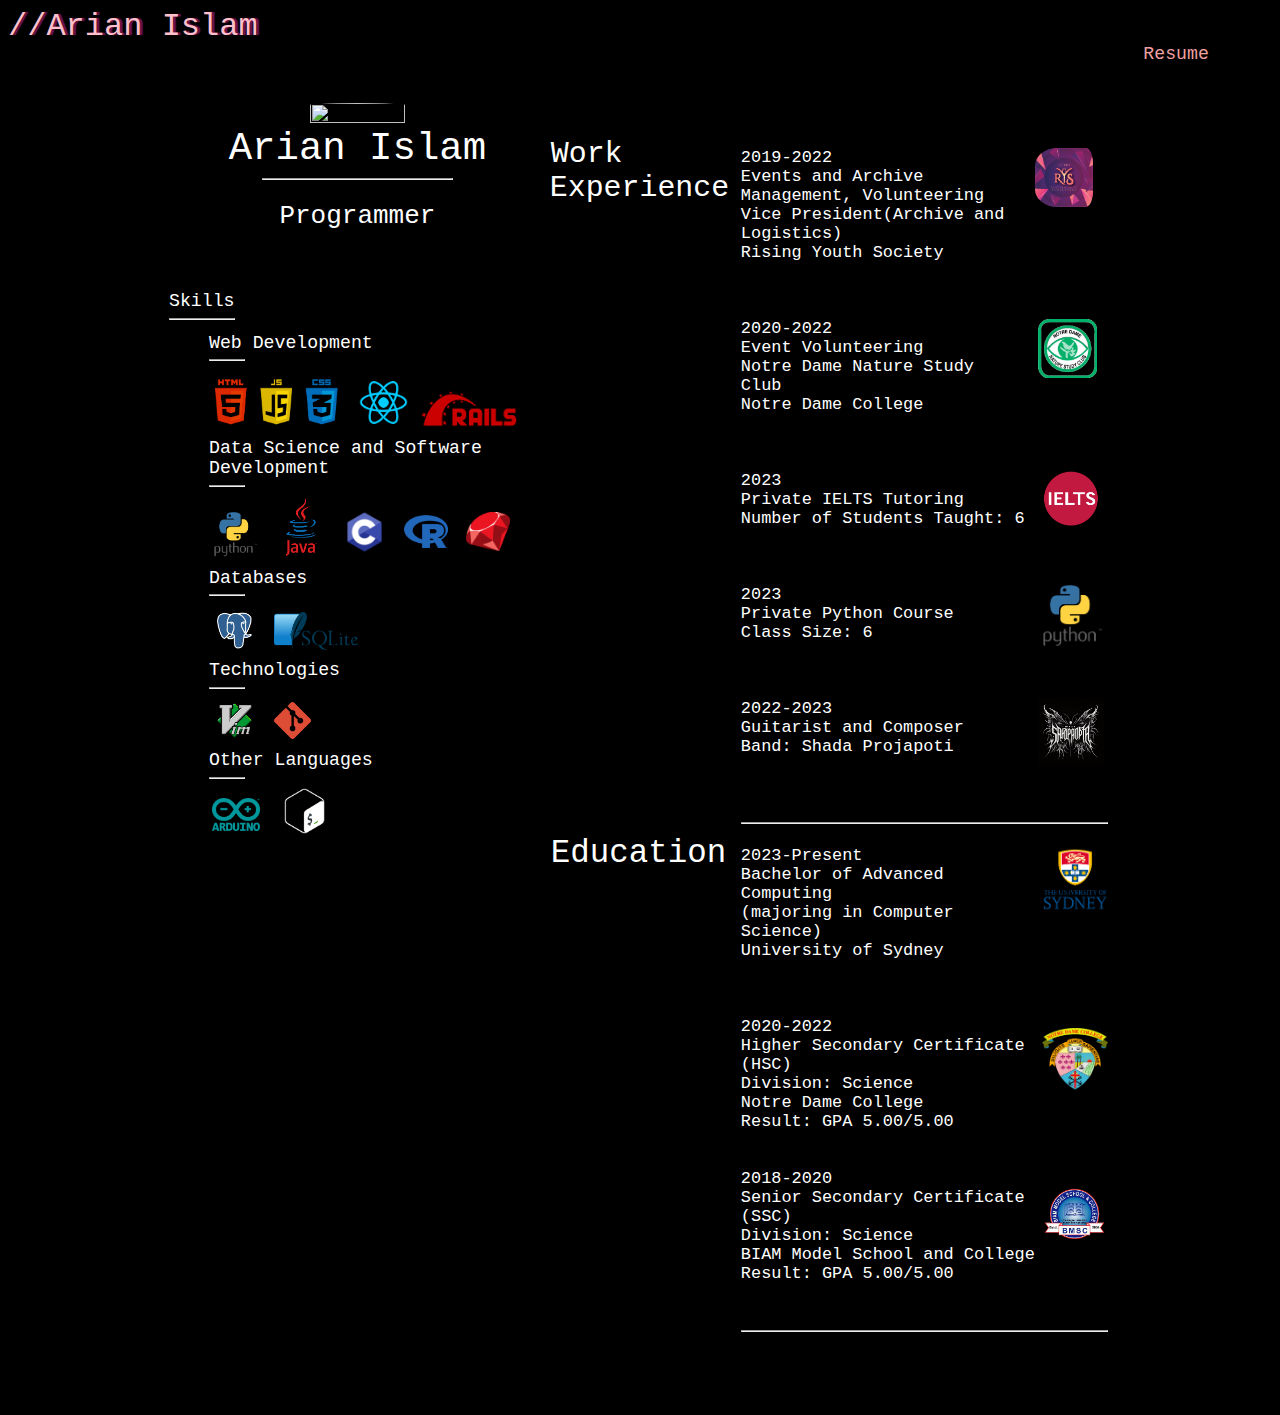
==== commit 84176985: "Patch: Minor inconsistency fixed" ====
--- a/page1.html
+++ b/page1.html
@@ -13,9 +13,8 @@
     </div>
     <br>
     <br>
-    <br>
     <nav>
-        <div align="right">
+        <div align='right' style="padding-right: 5%;">
             <a href="page1.html" id="navcont">
                 Resume
             </a>
--- a/portfolioStyle.css
+++ b/portfolioStyle.css
@@ -21,12 +21,15 @@
     cursor: pointer;
 }
 
-#bel{
-    padding-top: 20%;
+#bel {
+    position: fixed;
+    bottom: 45%; /* Aligns the text vertically with the image */
+    right: 40%; /* Moves the text to the left of the image */
     color: pink;
     text-shadow: 6px 0px 3px rgb(163, 27, 106);
     font-size: 250%;
     font-family: monospace, -apple-system; 
+    z-index: 1001; /* Ensures the text is above other elements */
 }
 
 b{
@@ -34,10 +37,12 @@
     text-shadow: 4px 0px 0px rgb(174, 139, 0);
 }
 
-#homeimg{
-    height: 38%;
-    width: 38%;
-    float: right;
+#homeimg {
+    width: 40%;
+    position: fixed; /* Keep the image fixed in position */
+    bottom: 0; /* Position the image at the bottom */
+    right: 0; /* Position the image to the right */
+    z-index: 1000; /* Make sure it stays on top of other elements */
 }
 
 #navcont{
@@ -79,7 +84,6 @@
     to{opacity: 100%;}
 }
 
-
 #soc1:hover{
     padding-left: 5px;
     border-left: 2px dashed rgb(232, 192, 91);
@@ -98,6 +102,15 @@
     animation-duration: 2s;
 
 }
+
+#soc1 {
+    position: fixed;   /* Fix the element at a specific location */
+    bottom: 0;         /* Align to the bottom of the page */
+    left: 10px;           /* Align to the left of the page */
+    z-index: 1000;     /* Ensure it's on top of other elements */
+    padding: 10px;     /* Optional padding */
+}
+
 
 .bars{
     width: 100%;
@@ -139,11 +152,15 @@
     #homeimg{
         display: none;
     }
-    #bel{
+    #altimg, #bel {
+        display: block;
+        position: relative;
+    }
+    #bel {
+        text-align: center;
         padding-top: 0;
-        font-size: 180%;
-        text-align: center;
-        text-shadow: 3px 0px 3px rgb(163, 27, 106);
+        font-size: 150%;
+        left: 0%;
     }
     b{
         text-shadow: 3px 0px 0px rgb(163, 27, 106);
